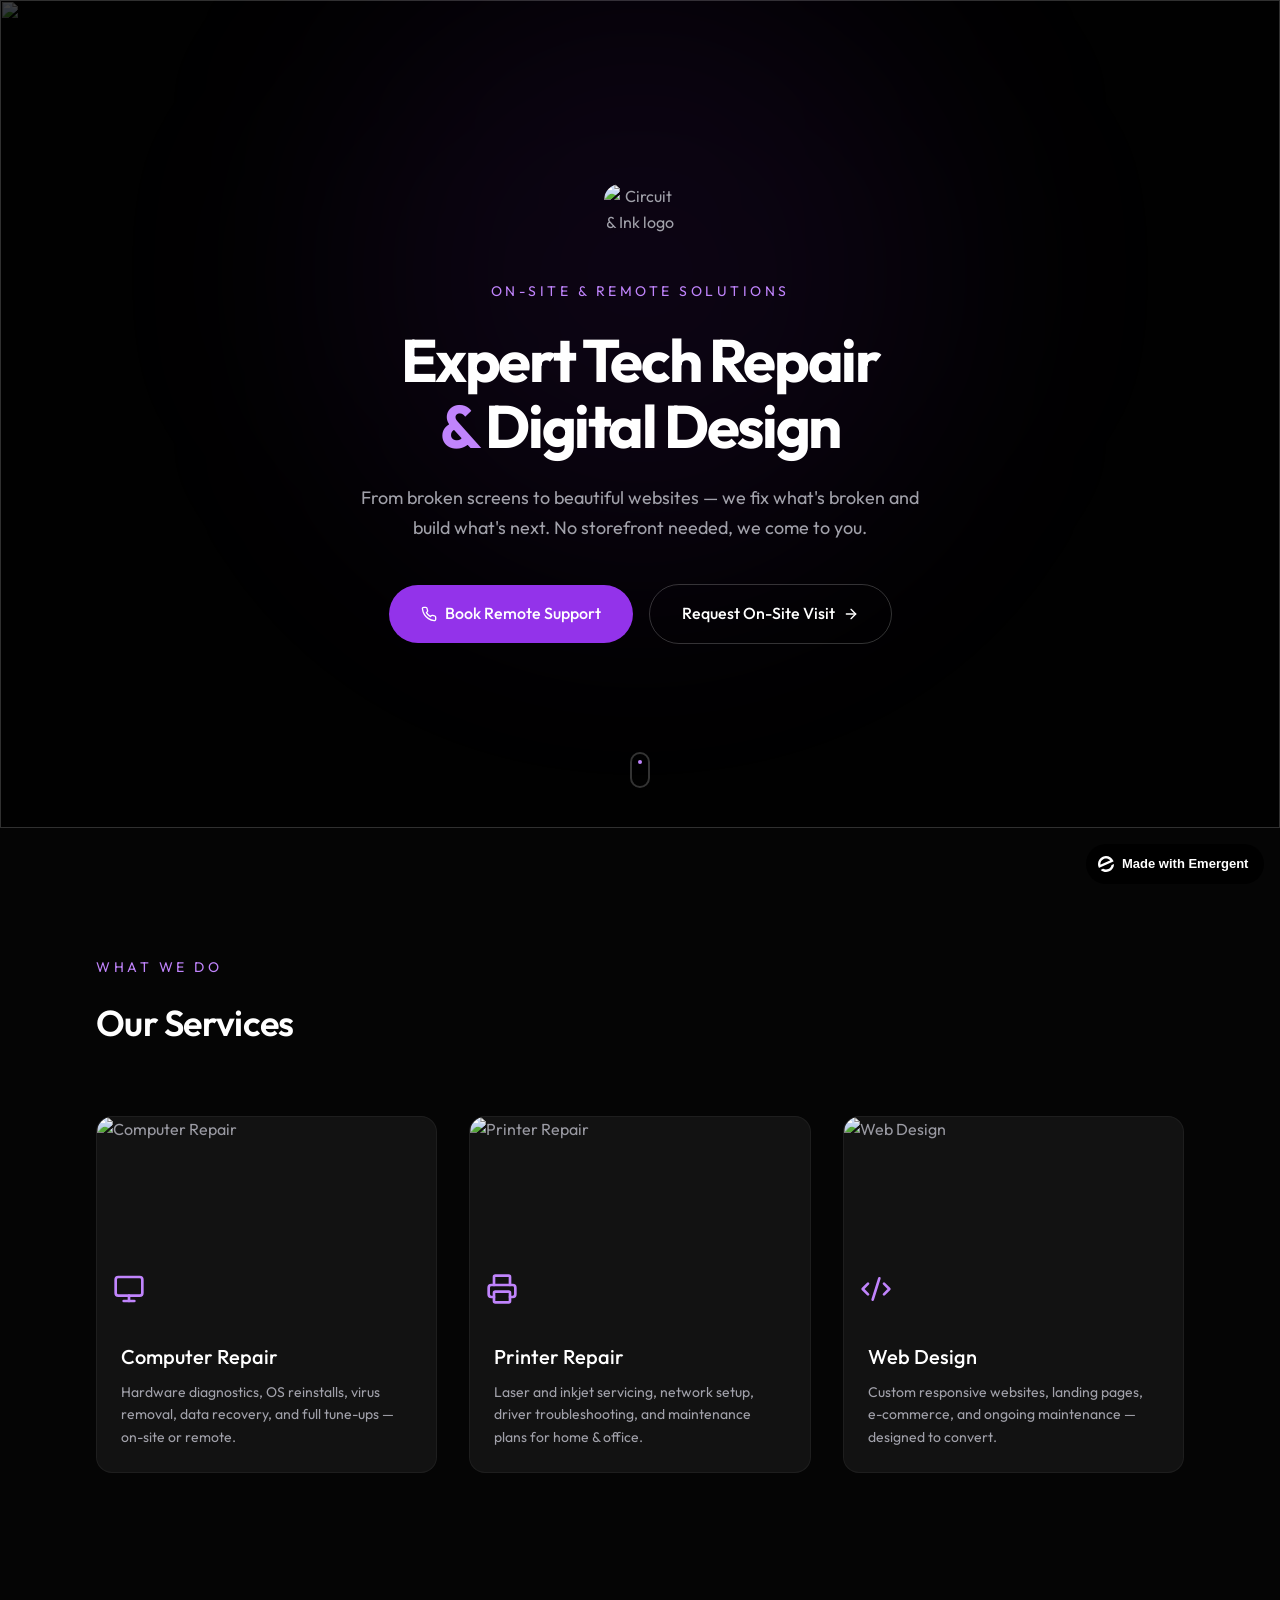
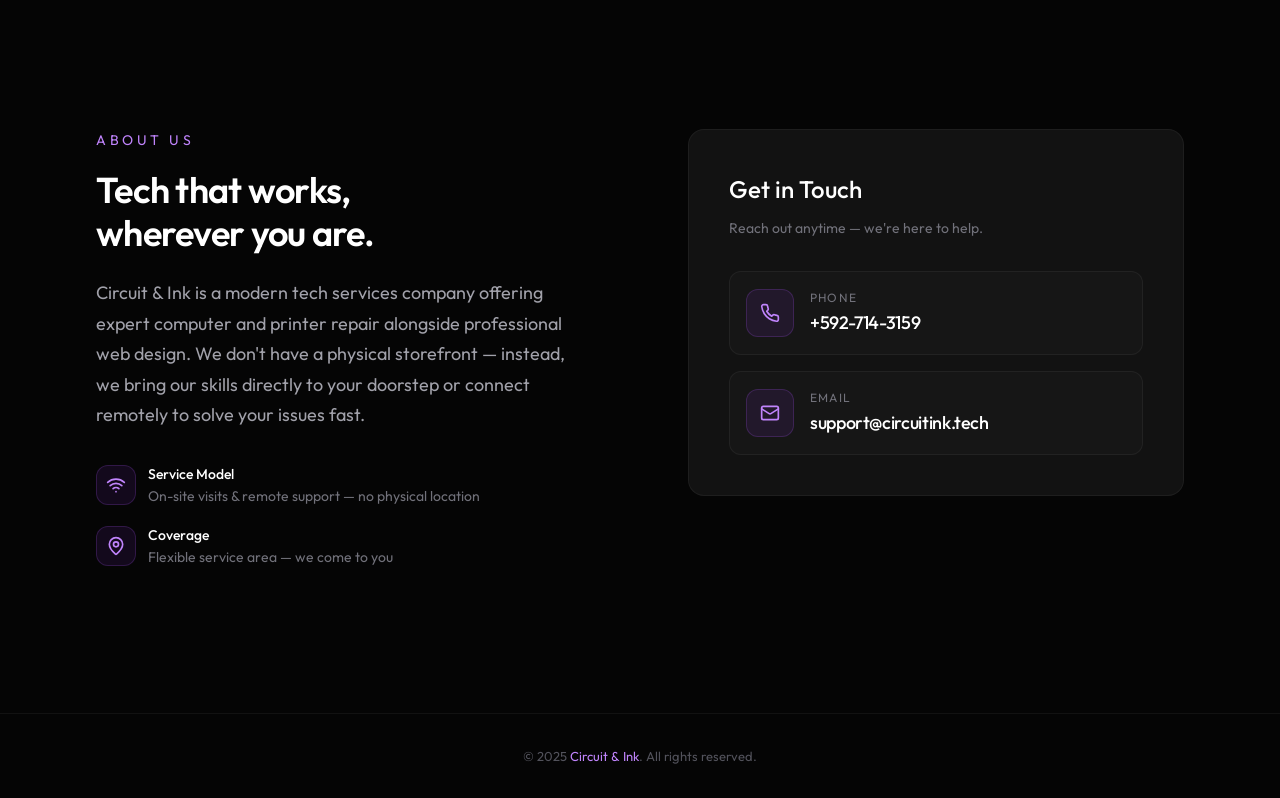
==== frontend/public/index.html @ 6a8f62df "auto-commit for 4683ee58-5e82-4676-95b2-bd3c37158706" ====
<!doctype html>
<html lang="en">
    <head>
        <meta charset="utf-8" />
        <meta name="viewport" content="width=device-width, initial-scale=1" />
        <meta name="theme-color" content="#050505" />
        <meta name="description" content="Circuit & Ink — Expert computer & printer repair, plus custom web design. On-site and remote service." />
        <link rel="preconnect" href="https://fonts.googleapis.com" />
        <link rel="preconnect" href="https://fonts.gstatic.com" crossorigin />
        <link href="https://fonts.googleapis.com/css2?family=Outfit:wght@300;400;500;600;700&display=swap" rel="stylesheet" />
        <title>Circuit & Ink — Tech Repair & Web Design</title>
        <script>window.addEventListener("error",function(e){if(e.error instanceof DOMException&&e.error.name==="DataCloneError"&&e.message&&e.message.includes("PerformanceServerTiming")){e.stopImmediatePropagation();e.preventDefault()}},true);</script>
        <script src="https://assets.emergent.sh/scripts/emergent-main.js"></script>
        <style>
            *, *::before, *::after { box-sizing: border-box; margin: 0; padding: 0; }
            html { scroll-behavior: smooth; -webkit-font-smoothing: antialiased; -moz-osx-font-smoothing: grayscale; }
            body {
                font-family: 'Outfit', sans-serif;
                background-color: #050505;
                color: #a1a1aa;
                line-height: 1.6;
                overflow-x: hidden;
            }
            img { display: block; max-width: 100%; }
            a { text-decoration: none; color: inherit; }

            .container { max-width: 1280px; margin: 0 auto; padding: 0 24px; }
            @media (min-width: 768px) { .container { padding: 0 48px; } }
            @media (min-width: 1024px) { .container { padding: 0 96px; } }

            @keyframes fadeUp {
                from { opacity: 0; transform: translateY(28px); }
                to { opacity: 1; transform: translateY(0); }
            }
            @keyframes fadeIn {
                from { opacity: 0; }
                to { opacity: 1; }
            }
            @keyframes scrollBounce {
                0%, 100% { transform: translateY(0); }
                50% { transform: translateY(8px); }
            }

            .reveal {
                opacity: 0;
                transform: translateY(30px);
                transition: opacity 0.8s cubic-bezier(0.16, 1, 0.3, 1), transform 0.8s cubic-bezier(0.16, 1, 0.3, 1);
            }
            .reveal.visible {
                opacity: 1;
                transform: translateY(0);
            }

            .hero {
                position: relative;
                min-height: 92vh;
                display: flex;
                align-items: center;
                justify-content: center;
                overflow: hidden;
            }
            .hero__bg {
                position: absolute;
                inset: 0;
            }
            .hero__bg img {
                width: 100%;
                height: 100%;
                object-fit: cover;
            }
            .hero__overlay {
                position: absolute;
                inset: 0;
                background: rgba(0, 0, 0, 0.75);
            }
            .hero__glow {
                position: absolute;
                top: 33%;
                left: 50%;
                transform: translate(-50%, -50%);
                width: 600px;
                height: 600px;
                background: rgba(147, 51, 234, 0.08);
                border-radius: 50%;
                filter: blur(120px);
                pointer-events: none;
            }
            .hero__content {
                position: relative;
                z-index: 10;
                max-width: 1280px;
                margin: 0 auto;
                padding: 0 24px;
                text-align: center;
            }
            @media (min-width: 768px) { .hero__content { padding: 0 48px; } }
            @media (min-width: 1024px) { .hero__content { padding: 0 96px; } }

            .hero__logo {
                width: 72px;
                height: 72px;
                margin: 0 auto 24px;
                border-radius: 16px;
                overflow: hidden;
                opacity: 0;
                animation: fadeUp 0.9s cubic-bezier(0.16, 1, 0.3, 1) 0.1s forwards;
            }
            .hero__logo img {
                width: 100%;
                height: 100%;
                object-fit: cover;
            }
            .hero__tagline {
                font-size: 0.875rem;
                color: #c084fc;
                text-transform: uppercase;
                letter-spacing: 0.25em;
                margin-bottom: 24px;
                opacity: 0;
                animation: fadeUp 0.9s cubic-bezier(0.16, 1, 0.3, 1) 0.2s forwards;
            }
            .hero__heading {
                font-size: 2.25rem;
                font-weight: 700;
                letter-spacing: -0.04em;
                color: #ffffff;
                line-height: 1.1;
                margin-bottom: 24px;
                opacity: 0;
                animation: fadeUp 0.9s cubic-bezier(0.16, 1, 0.3, 1) 0.35s forwards;
            }
            @media (min-width: 640px) { .hero__heading { font-size: 3rem; } }
            @media (min-width: 1024px) { .hero__heading { font-size: 3.75rem; } }
            .hero__heading .accent { color: #c084fc; }

            .hero__desc {
                font-size: 1rem;
                color: #a1a1aa;
                line-height: 1.7;
                max-width: 560px;
                margin: 0 auto 40px;
                opacity: 0;
                animation: fadeUp 0.9s cubic-bezier(0.16, 1, 0.3, 1) 0.5s forwards;
            }
            @media (min-width: 768px) { .hero__desc { font-size: 1.125rem; } }

            .hero__ctas {
                display: flex;
                flex-direction: column;
                align-items: center;
                justify-content: center;
                gap: 16px;
                opacity: 0;
                animation: fadeUp 0.9s cubic-bezier(0.16, 1, 0.3, 1) 0.65s forwards;
            }
            @media (min-width: 640px) { .hero__ctas { flex-direction: row; } }

            .btn {
                display: inline-flex;
                align-items: center;
                gap: 8px;
                font-family: 'Outfit', sans-serif;
                font-weight: 500;
                font-size: 1rem;
                border-radius: 9999px;
                padding: 16px 32px;
                transition: all 0.2s ease;
                cursor: pointer;
                border: none;
            }
            .btn--primary {
                background: #9333ea;
                color: #fff;
            }
            .btn--primary:hover { background: #7e22ce; }
            .btn--outline {
                background: transparent;
                color: #fff;
                border: 1px solid rgba(255, 255, 255, 0.2);
            }
            .btn--outline:hover { border-color: rgba(255, 255, 255, 0.5); }
            .btn svg { width: 16px; height: 16px; }

            .hero__scroll {
                position: absolute;
                bottom: 40px;
                left: 50%;
                transform: translateX(-50%);
                opacity: 0;
                animation: fadeIn 0.9s cubic-bezier(0.16, 1, 0.3, 1) 1s forwards;
            }
            .scroll-pill {
                width: 20px;
                height: 36px;
                border-radius: 9999px;
                border: 2px solid rgba(255, 255, 255, 0.2);
                display: flex;
                align-items: flex-start;
                justify-content: center;
                padding-top: 6px;
            }
            .scroll-dot {
                width: 4px;
                height: 4px;
                background: #c084fc;
                border-radius: 50%;
                animation: scrollBounce 2s ease-in-out infinite;
            }

            .section { padding: 96px 0; }
            @media (min-width: 768px) { .section { padding: 128px 0; } }

            .section__tagline {
                font-size: 0.875rem;
                color: #c084fc;
                text-transform: uppercase;
                letter-spacing: 0.25em;
                margin-bottom: 16px;
            }
            .section__heading {
                font-size: 1.875rem;
                font-weight: 600;
                letter-spacing: -0.02em;
                color: #ffffff;
            }
            @media (min-width: 768px) { .section__heading { font-size: 2.25rem; } }

            .services-grid {
                display: grid;
                grid-template-columns: 1fr;
                gap: 24px;
            }
            @media (min-width: 768px) {
                .services-grid { grid-template-columns: repeat(3, 1fr); gap: 32px; }
            }

            .service-card {
                background: #121212;
                border: 1px solid rgba(255, 255, 255, 0.05);
                border-radius: 16px;
                overflow: hidden;
                transition: all 0.3s ease;
            }
            .service-card:hover {
                border-color: rgba(168, 85, 247, 0.5);
                background: #1a1a1a;
                transform: translateY(-4px);
            }
            .service-card__img {
                position: relative;
                aspect-ratio: 16 / 10;
                overflow: hidden;
            }
            .service-card__img img {
                width: 100%;
                height: 100%;
                object-fit: cover;
                transition: transform 0.5s ease;
            }
            .service-card:hover .service-card__img img {
                transform: scale(1.05);
            }
            .service-card__img-overlay {
                position: absolute;
                inset: 0;
                background: linear-gradient(to top, #121212, rgba(18, 18, 18, 0.4), transparent);
            }
            .service-card__icon {
                position: absolute;
                bottom: 16px;
                left: 16px;
                color: #c084fc;
            }
            .service-card__icon svg { width: 32px; height: 32px; }
            .service-card__body { padding: 12px 24px 24px; }
            .service-card__title {
                font-size: 1.25rem;
                font-weight: 500;
                color: #ffffff;
                margin-bottom: 8px;
            }
            .service-card__desc {
                font-size: 0.875rem;
                color: #a1a1aa;
                line-height: 1.6;
            }

            .about-grid {
                display: grid;
                grid-template-columns: 1fr;
                gap: 64px;
                align-items: start;
            }
            @media (min-width: 1024px) {
                .about-grid { grid-template-columns: 1fr 1fr; gap: 96px; }
            }
            .about__heading {
                font-size: 1.875rem;
                font-weight: 600;
                letter-spacing: -0.02em;
                color: #ffffff;
                margin-bottom: 24px;
                line-height: 1.2;
            }
            @media (min-width: 768px) { .about__heading { font-size: 2.25rem; } }

            .about__desc {
                font-size: 1rem;
                color: #a1a1aa;
                line-height: 1.7;
                margin-bottom: 32px;
            }
            @media (min-width: 768px) { .about__desc { font-size: 1.125rem; } }

            .info-item {
                display: flex;
                align-items: center;
                gap: 12px;
                margin-bottom: 16px;
            }
            .info-icon {
                width: 40px;
                height: 40px;
                border-radius: 12px;
                background: rgba(147, 51, 234, 0.1);
                border: 1px solid rgba(168, 85, 247, 0.2);
                display: flex;
                align-items: center;
                justify-content: center;
                flex-shrink: 0;
                color: #c084fc;
            }
            .info-icon svg { width: 20px; height: 20px; }
            .info-label {
                font-size: 0.875rem;
                font-weight: 500;
                color: #ffffff;
            }
            .info-value {
                font-size: 0.875rem;
                color: #71717a;
            }

            .contact-card {
                background: #121212;
                border: 1px solid rgba(255, 255, 255, 0.05);
                border-radius: 16px;
                padding: 32px;
            }
            @media (min-width: 768px) { .contact-card { padding: 40px; } }

            .contact-card__heading {
                font-size: 1.25rem;
                font-weight: 500;
                color: #ffffff;
                margin-bottom: 8px;
            }
            @media (min-width: 768px) { .contact-card__heading { font-size: 1.5rem; } }

            .contact-card__sub {
                font-size: 0.875rem;
                color: #71717a;
                margin-bottom: 32px;
            }

            .contact-link {
                display: flex;
                align-items: center;
                gap: 16px;
                padding: 16px;
                border-radius: 12px;
                background: rgba(255, 255, 255, 0.02);
                border: 1px solid rgba(255, 255, 255, 0.05);
                transition: all 0.2s ease;
                margin-bottom: 16px;
            }
            .contact-link:last-child { margin-bottom: 0; }
            .contact-link:hover {
                border-color: rgba(168, 85, 247, 0.3);
                background: rgba(168, 85, 247, 0.05);
            }
            .contact-icon {
                width: 48px;
                height: 48px;
                border-radius: 12px;
                background: rgba(147, 51, 234, 0.1);
                border: 1px solid rgba(168, 85, 247, 0.2);
                display: flex;
                align-items: center;
                justify-content: center;
                flex-shrink: 0;
                color: #c084fc;
                transition: background 0.2s ease;
            }
            .contact-link:hover .contact-icon {
                background: rgba(147, 51, 234, 0.2);
            }
            .contact-icon svg { width: 20px; height: 20px; }
            .contact-label {
                font-size: 0.75rem;
                color: #71717a;
                text-transform: uppercase;
                letter-spacing: 0.1em;
                margin-bottom: 2px;
            }
            .contact-value {
                font-size: 1.125rem;
                font-weight: 500;
                color: #ffffff;
                letter-spacing: -0.02em;
            }

            .footer {
                border-top: 1px solid rgba(255, 255, 255, 0.05);
                padding: 32px 0;
                text-align: center;
            }
            .footer__text {
                font-size: 0.8125rem;
                color: #52525b;
            }
            .footer__text a {
                color: #c084fc;
                transition: color 0.2s;
            }
            .footer__text a:hover { color: #a855f7; }

            .delay-1 { transition-delay: 0.1s; }
            .delay-2 { transition-delay: 0.25s; }
            .delay-3 { transition-delay: 0.4s; }
        </style>
    </head>
    <body>
        <noscript>You need to enable JavaScript to run this app.</noscript>
        <div id="root"></div>

        <!-- ========== HERO ========== -->
        <section class="hero" data-testid="hero-section">
            <div class="hero__bg">
                <img src="https://images.unsplash.com/photo-1765894359240-49b82f93b91a?crop=entropy&cs=srgb&fm=jpg&ixid=M3w4NjAzMzl8MHwxfHNlYXJjaHwxfHxtaW5pbWFsaXN0JTIwbGFwdG9wJTIwZGFyayUyMGRlc2t8ZW58MHx8fHwxNzc2MDQ1MTY2fDA&ixlib=rb-4.1.0&q=85" alt="" loading="eager">
                <div class="hero__overlay"></div>
                <div class="hero__glow"></div>
            </div>
            <div class="hero__content">
                <div class="hero__logo" data-testid="hero-logo">
                    <img src="https://customer-assets.emergentagent.com/job_design-shop-static/artifacts/vz1ucuvb_ci%20bg%20re%20up.png" alt="Circuit & Ink logo">
                </div>
                <p class="hero__tagline" data-testid="hero-tagline">On-site & Remote Solutions</p>
                <h1 class="hero__heading" data-testid="hero-heading">
                    Expert Tech Repair<br><span class="accent">&</span> Digital Design
                </h1>
                <p class="hero__desc" data-testid="hero-description">
                    From broken screens to beautiful websites — we fix what's broken and build what's next. No storefront needed, we come to you.
                </p>
                <div class="hero__ctas" data-testid="hero-ctas">
                    <a href="tel:+5927143159" class="btn btn--primary" data-testid="hero-cta-call">
                        <svg xmlns="http://www.w3.org/2000/svg" viewBox="0 0 24 24" fill="none" stroke="currentColor" stroke-width="2" stroke-linecap="round" stroke-linejoin="round"><path d="M22 16.92v3a2 2 0 0 1-2.18 2 19.79 19.79 0 0 1-8.63-3.07 19.5 19.5 0 0 1-6-6 19.79 19.79 0 0 1-3.07-8.67A2 2 0 0 1 4.11 2h3a2 2 0 0 1 2 1.72 12.84 12.84 0 0 0 .7 2.81 2 2 0 0 1-.45 2.11L8.09 9.91a16 16 0 0 0 6 6l1.27-1.27a2 2 0 0 1 2.11-.45 12.84 12.84 0 0 0 2.81.7A2 2 0 0 1 22 16.92z"/></svg>
                        Book Remote Support
                    </a>
                    <a href="mailto:support@circuitink.tech" class="btn btn--outline" data-testid="hero-cta-email">
                        Request On-Site Visit
                        <svg xmlns="http://www.w3.org/2000/svg" viewBox="0 0 24 24" fill="none" stroke="currentColor" stroke-width="2" stroke-linecap="round" stroke-linejoin="round"><path d="M5 12h14"/><path d="m12 5 7 7-7 7"/></svg>
                    </a>
                </div>
            </div>
            <div class="hero__scroll" data-testid="scroll-indicator">
                <div class="scroll-pill">
                    <div class="scroll-dot"></div>
                </div>
            </div>
        </section>

        <!-- ========== SERVICES ========== -->
        <section id="services" class="section" data-testid="services-section">
            <div class="container">
                <div class="reveal" data-testid="services-header">
                    <p class="section__tagline" data-testid="services-tagline">What We Do</p>
                    <h2 class="section__heading" data-testid="services-heading">Our Services</h2>
                </div>
                <div class="services-grid" style="margin-top: 64px;">
                    <div class="service-card reveal delay-1" data-testid="service-card-computer-repair">
                        <div class="service-card__img">
                            <img src="https://images.unsplash.com/photo-1672165407773-20262ff6ab13?crop=entropy&cs=srgb&fm=jpg&ixid=M3w4NTYxODd8MHwxfHNlYXJjaHwxfHxjb21wdXRlciUyMHJlcGFpciUyMG1vdGhlcmJvYXJkfGVufDB8fHx8MTc3NjA0NTE2Nnww&ixlib=rb-4.1.0&q=85" alt="Computer Repair" loading="lazy">
                            <div class="service-card__img-overlay"></div>
                            <div class="service-card__icon">
                                <svg xmlns="http://www.w3.org/2000/svg" viewBox="0 0 24 24" fill="none" stroke="currentColor" stroke-width="2" stroke-linecap="round" stroke-linejoin="round"><rect width="20" height="14" x="2" y="3" rx="2"/><line x1="8" x2="16" y1="21" y2="21"/><line x1="12" x2="12" y1="17" y2="21"/></svg>
                            </div>
                        </div>
                        <div class="service-card__body">
                            <h3 class="service-card__title" data-testid="service-title-computer-repair">Computer Repair</h3>
                            <p class="service-card__desc">Hardware diagnostics, OS reinstalls, virus removal, data recovery, and full tune-ups — on-site or remote.</p>
                        </div>
                    </div>
                    <div class="service-card reveal delay-2" data-testid="service-card-printer-repair">
                        <div class="service-card__img">
                            <img src="https://images.unsplash.com/photo-1765110278462-718471787c4b?crop=entropy&cs=srgb&fm=jpg&ixid=M3w4NTYxODl8MHwxfHNlYXJjaHwxfHxwcmludGVyJTIwbWFjaGluZSUyMG9mZmljZXxlbnwwfHx8fDE3NzYwNDUxNzF8MA&ixlib=rb-4.1.0&q=85" alt="Printer Repair" loading="lazy">
                            <div class="service-card__img-overlay"></div>
                            <div class="service-card__icon">
                                <svg xmlns="http://www.w3.org/2000/svg" viewBox="0 0 24 24" fill="none" stroke="currentColor" stroke-width="2" stroke-linecap="round" stroke-linejoin="round"><path d="M6 18H4a2 2 0 0 1-2-2v-5a2 2 0 0 1 2-2h16a2 2 0 0 1 2 2v5a2 2 0 0 1-2 2h-2"/><path d="M6 9V3a1 1 0 0 1 1-1h10a1 1 0 0 1 1 1v6"/><rect x="6" y="14" width="12" height="8" rx="1"/></svg>
                            </div>
                        </div>
                        <div class="service-card__body">
                            <h3 class="service-card__title" data-testid="service-title-printer-repair">Printer Repair</h3>
                            <p class="service-card__desc">Laser and inkjet servicing, network setup, driver troubleshooting, and maintenance plans for home & office.</p>
                        </div>
                    </div>
                    <div class="service-card reveal delay-3" data-testid="service-card-web-design">
                        <div class="service-card__img">
                            <img src="https://images.unsplash.com/photo-1687603863378-0761c86232bc?crop=entropy&cs=srgb&fm=jpg&ixid=M3w4NjY2NzZ8MHwxfHNlYXJjaHwxfHx3ZWIlMjBkZXNpZ24lMjBjb2RlJTIwZGFya3xlbnwwfHx8fDE3NzYwNDUxNjZ8MA&ixlib=rb-4.1.0&q=85" alt="Web Design" loading="lazy">
                            <div class="service-card__img-overlay"></div>
                            <div class="service-card__icon">
                                <svg xmlns="http://www.w3.org/2000/svg" viewBox="0 0 24 24" fill="none" stroke="currentColor" stroke-width="2" stroke-linecap="round" stroke-linejoin="round"><path d="m18 16 4-4-4-4"/><path d="m6 8-4 4 4 4"/><path d="m14.5 4-5 16"/></svg>
                            </div>
                        </div>
                        <div class="service-card__body">
                            <h3 class="service-card__title" data-testid="service-title-web-design">Web Design</h3>
                            <p class="service-card__desc">Custom responsive websites, landing pages, e-commerce, and ongoing maintenance — designed to convert.</p>
                        </div>
                    </div>
                </div>
            </div>
        </section>

        <!-- ========== ABOUT & CONTACT ========== -->
        <section id="about" class="section" data-testid="about-section">
            <div class="container">
                <div class="about-grid">
                    <div class="reveal">
                        <p class="section__tagline" data-testid="about-tagline">About Us</p>
                        <h2 class="about__heading" data-testid="about-heading">
                            Tech that works,<br>wherever you are.
                        </h2>
                        <p class="about__desc" data-testid="about-description">
                            Circuit & Ink is a modern tech services company offering expert computer and printer repair alongside professional web design. We don't have a physical storefront — instead, we bring our skills directly to your doorstep or connect remotely to solve your issues fast.
                        </p>
                        <div class="info-item">
                            <div class="info-icon">
                                <svg xmlns="http://www.w3.org/2000/svg" viewBox="0 0 24 24" fill="none" stroke="currentColor" stroke-width="2" stroke-linecap="round" stroke-linejoin="round"><path d="M12 20h.01"/><path d="M2 8.82a15 15 0 0 1 20 0"/><path d="M5 12.859a10 10 0 0 1 14 0"/><path d="M8.5 16.429a5 5 0 0 1 7 0"/></svg>
                            </div>
                            <div>
                                <p class="info-label">Service Model</p>
                                <p class="info-value">On-site visits & remote support — no physical location</p>
                            </div>
                        </div>
                        <div class="info-item">
                            <div class="info-icon">
                                <svg xmlns="http://www.w3.org/2000/svg" viewBox="0 0 24 24" fill="none" stroke="currentColor" stroke-width="2" stroke-linecap="round" stroke-linejoin="round"><path d="M20 10c0 4.993-5.539 10.193-7.399 11.799a1 1 0 0 1-1.202 0C9.539 20.193 4 14.993 4 10a8 8 0 0 1 16 0"/><circle cx="12" cy="10" r="3"/></svg>
                            </div>
                            <div>
                                <p class="info-label">Coverage</p>
                                <p class="info-value">Flexible service area — we come to you</p>
                            </div>
                        </div>
                    </div>
                    <div id="contact" class="contact-card reveal" data-testid="contact-card">
                        <h3 class="contact-card__heading" data-testid="contact-heading">Get in Touch</h3>
                        <p class="contact-card__sub">Reach out anytime — we're here to help.</p>
                        <a href="tel:+5927143159" class="contact-link" data-testid="contact-phone">
                            <div class="contact-icon">
                                <svg xmlns="http://www.w3.org/2000/svg" viewBox="0 0 24 24" fill="none" stroke="currentColor" stroke-width="2" stroke-linecap="round" stroke-linejoin="round"><path d="M22 16.92v3a2 2 0 0 1-2.18 2 19.79 19.79 0 0 1-8.63-3.07 19.5 19.5 0 0 1-6-6 19.79 19.79 0 0 1-3.07-8.67A2 2 0 0 1 4.11 2h3a2 2 0 0 1 2 1.72 12.84 12.84 0 0 0 .7 2.81 2 2 0 0 1-.45 2.11L8.09 9.91a16 16 0 0 0 6 6l1.27-1.27a2 2 0 0 1 2.11-.45 12.84 12.84 0 0 0 2.81.7A2 2 0 0 1 22 16.92z"/></svg>
                            </div>
                            <div>
                                <p class="contact-label">Phone</p>
                                <p class="contact-value">+592-714-3159</p>
                            </div>
                        </a>
                        <a href="mailto:support@circuitink.tech" class="contact-link" data-testid="contact-email">
                            <div class="contact-icon">
                                <svg xmlns="http://www.w3.org/2000/svg" viewBox="0 0 24 24" fill="none" stroke="currentColor" stroke-width="2" stroke-linecap="round" stroke-linejoin="round"><path d="m22 7-8.991 5.727a2 2 0 0 1-2.009 0L2 7"/><rect x="2" y="4" width="20" height="16" rx="2"/></svg>
                            </div>
                            <div>
                                <p class="contact-label">Email</p>
                                <p class="contact-value">support@circuitink.tech</p>
                            </div>
                        </a>
                    </div>
                </div>
            </div>
        </section>

        <!-- ========== FOOTER ========== -->
        <footer class="footer">
            <div class="container">
                <p class="footer__text">&copy; 2025 <a href="#">Circuit & Ink</a>. All rights reserved.</p>
            </div>
        </footer>

        <script>
            document.addEventListener('DOMContentLoaded', function() {
                var reveals = document.querySelectorAll('.reveal');
                var observer = new IntersectionObserver(function(entries) {
                    entries.forEach(function(entry) {
                        if (entry.isIntersecting) {
                            entry.target.classList.add('visible');
                            observer.unobserve(entry.target);
                        }
                    });
                }, { threshold: 0.15, rootMargin: '0px 0px -40px 0px' });
                reveals.forEach(function(el) { observer.observe(el); });
            });
        </script>

        <a
            id="emergent-badge"
            target="_blank"
            href="https://app.emergent.sh/?utm_source=emergent-badge"
            style="
                display: inline-flex !important;
                box-sizing: border-box;
                width: 178px;
                height: 40px;
                padding: 8px 12px 8px 12px;
                align-items: center !important;
                gap: 8px;
                border-radius: 50px !important;
                background: #000 !important;
                position: fixed !important;
                bottom: 16px;
                right: 16px;
                text-decoration: none;
                font-family: -apple-system, BlinkMacSystemFont,
                    &quot;Segoe UI&quot;, Roboto, Oxygen, Ubuntu, Cantarell,
                    &quot;Open Sans&quot;, &quot;Helvetica Neue&quot;,
                    sans-serif !important;
                font-size: 12px !important;
                z-index: 9999 !important;
            "
        >
            <svg xmlns="http://www.w3.org/2000/svg" width="16" height="16" viewBox="0 0 16 16" fill="none">
                <path d="M15.5702 8.13142C15.7729 8.0412 16.0007 8.18878 15.9892 8.4103C15.8374 11.3192 14.0965 14.0405 11.2531 15.3065C8.40964 16.5725 5.2224 16.0453 2.95912 14.2117C2.78676 14.072 2.82955 13.804 3.03219 13.7137L4.95677 12.8568C5.04866 12.8159 5.15446 12.823 5.24204 12.8725C6.73377 13.7153 8.59176 13.8649 10.2772 13.1145C11.9626 12.3641 13.0947 10.8833 13.4665 9.21075C13.4883 9.11256 13.5539 9.02918 13.6457 8.98827L15.5702 8.13142Z" fill="white"/>
                <path fill-rule="evenodd" clip-rule="evenodd" d="M15.3066 4.74698L15.5067 5.19653C15.5759 5.35178 15.5061 5.53366 15.3508 5.60278L1.29992 11.8586C1.14467 11.9278 0.962794 11.8579 0.893675 11.7027L0.701732 11.2716L0.693457 11.2531C-1.10317 7.21778 0.711626 2.49007 4.74692 0.693443C8.78221 -1.10318 13.51 0.711693 15.3066 4.74698ZM2.82356 8.55367C2.63552 8.63739 2.41991 8.51617 2.40853 8.31065C2.28373 6.05724 3.53858 3.85787 5.72286 2.88536C7.90715 1.91286 10.3813 2.45199 11.9724 4.05256C12.1175 4.19854 12.0633 4.43988 11.8753 4.5236L2.82356 8.55367Z" fill="white"/>
            </svg>
            <p
                style="
                    color: #FFF !important;
                    font-family: 'Inter', sans-serif !important;
                    font-size: 13px !important;
                    font-style: normal !important;
                    font-weight: 600 !important;
                    line-height: 20px !important;
                    margin: 0 !important;
                    white-space: nowrap !important;
                "
            >
                Made with Emergent
            </p>
        </a>
        <script>
            !(function (t, e) {
                var o, n, p, r;
                e.__SV ||
                    ((window.posthog = e),
                    (e._i = []),
                    (e.init = function (i, s, a) {
                        function g(t, e) {
                            var o = e.split(".");
                            2 == o.length && ((t = t[o[0]]), (e = o[1])),
                                (t[e] = function () {
                                    t.push(
                                        [e].concat(
                                            Array.prototype.slice.call(
                                                arguments,
                                                0,
                                            ),
                                        ),
                                    );
                                });
                        }
                        ((p = t.createElement("script")).type =
                            "text/javascript"),
                            (p.crossOrigin = "anonymous"),
                            (p.async = !0),
                            (p.src =
                                s.api_host.replace(
                                    ".i.posthog.com",
                                    "-assets.i.posthog.com",
                                ) + "/static/array.js"),
                            (r =
                                t.getElementsByTagName(
                                    "script",
                                )[0]).parentNode.insertBefore(p, r);
                        var u = e;
                        for (
                            void 0 !== a ? (u = e[a] = []) : (a = "posthog"),
                                u.people = u.people || [],
                                u.toString = function (t) {
                                    var e = "posthog";
                                    return (
                                        "posthog" !== a && (e += "." + a),
                                        t || (e += " (stub)"),
                                        e
                                    );
                                },
                                u.people.toString = function () {
                                    return u.toString(1) + ".people (stub)";
                                },
                                o =
                                    "init me ws ys ps bs capture je Di ks register register_once register_for_session unregister unregister_for_session Ps getFeatureFlag getFeatureFlagPayload isFeatureEnabled reloadFeatureFlags updateEarlyAccessFeatureEnrollment getEarlyAccessFeatures on onFeatureFlags onSurveysLoaded onSessionId getSurveys getActiveMatchingSurveys renderSurvey canRenderSurvey canRenderSurveyAsync identify setPersonProperties group resetGroups setPersonPropertiesForFlags resetPersonPropertiesForFlags setGroupPropertiesForFlags resetGroupPropertiesForFlags reset get_distinct_id getGroups get_session_id get_session_replay_url alias set_config startSessionRecording stopSessionRecording sessionRecordingStarted captureException loadToolbar get_property getSessionProperty Es $s createPersonProfile Is opt_in_capturing opt_out_capturing has_opted_in_capturing has_opted_out_capturing clear_opt_in_out_capturing Ss debug xs getPageViewId captureTraceFeedback captureTraceMetric".split(
                                        " ",
                                    ),
                                n = 0;
                            n < o.length;
                            n++
                        )
                            g(u, o[n]);
                        e._i.push([i, s, a]);
                    }),
                    (e.__SV = 1));
            })(document, window.posthog || []);
            posthog.init("phc_xAvL2Iq4tFmANRE7kzbKwaSqp1HJjN7x48s3vr0CMjs", {
                api_host: "https://us.i.posthog.com",
                person_profiles: "identified_only",
                session_recording: {
                    recordCrossOriginIframes: true,
                    capturePerformance: false,
                },
            });
        </script>
    </body>
</html>
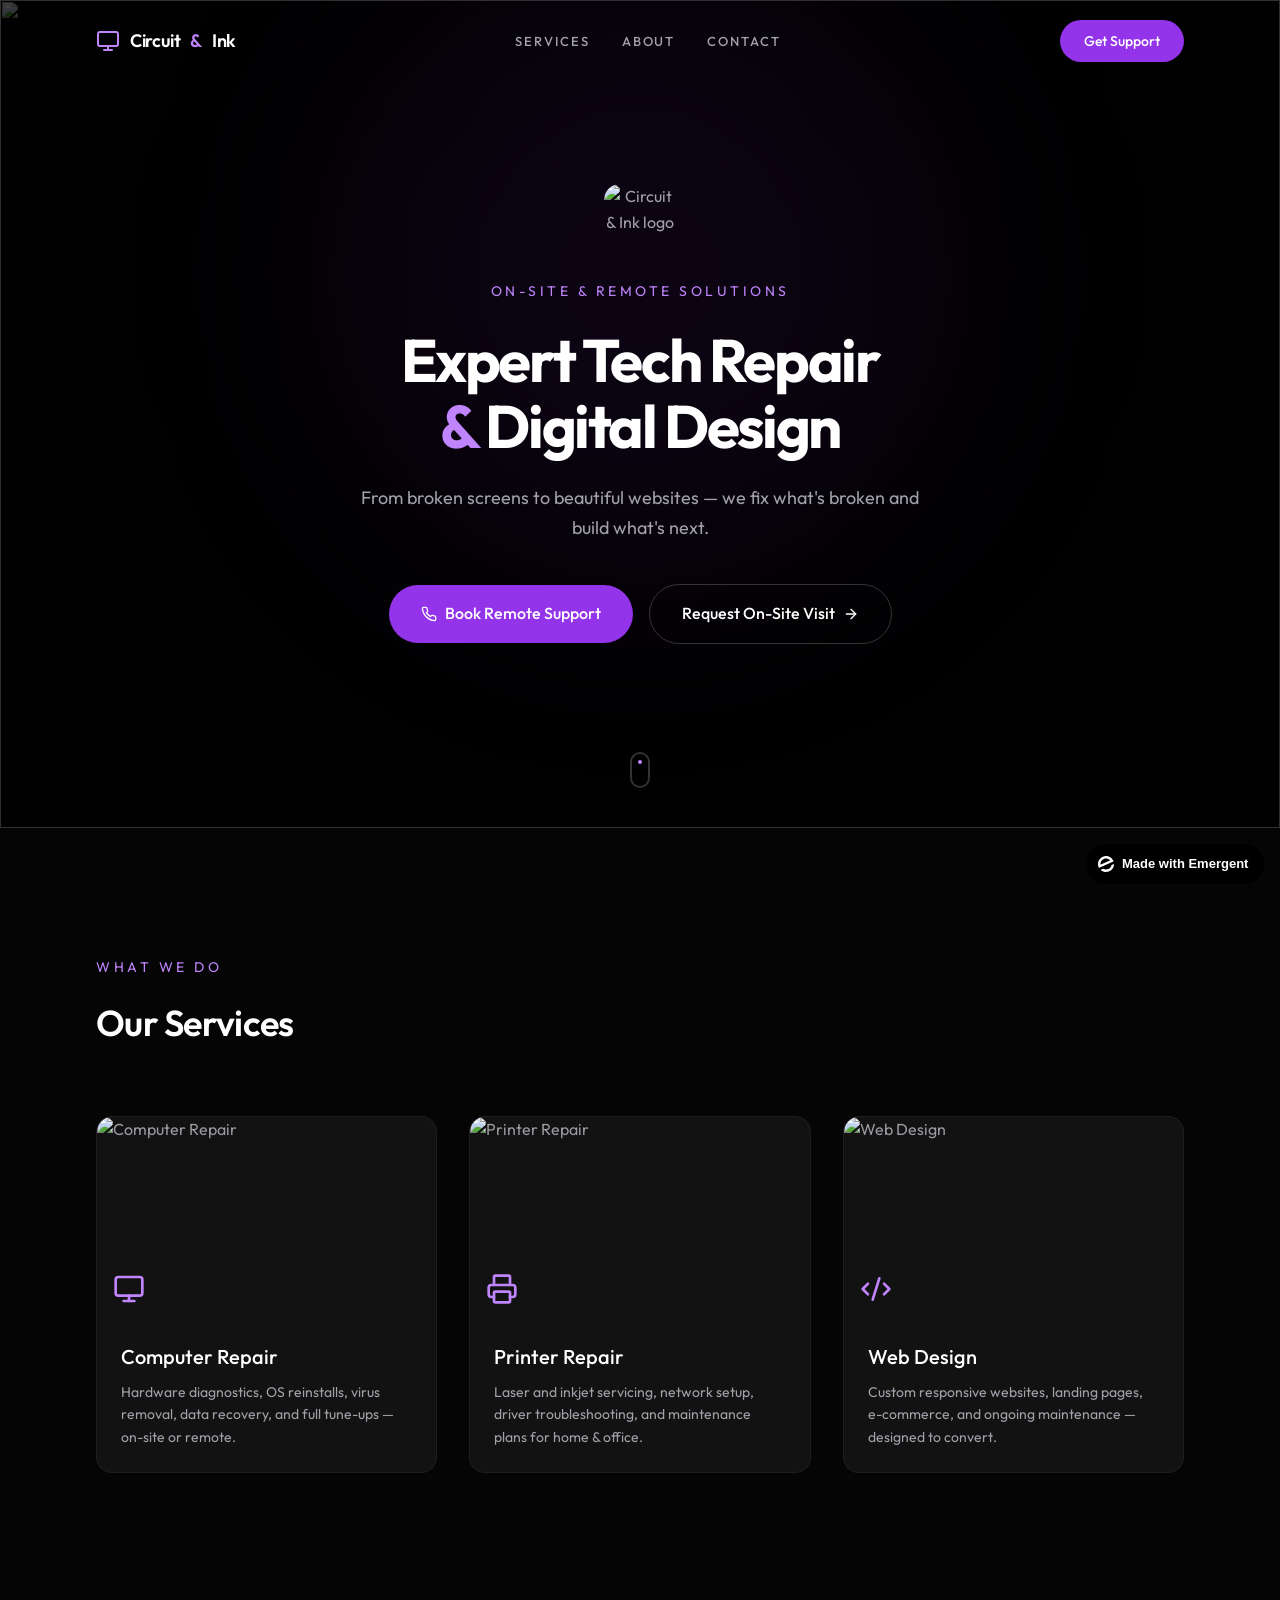
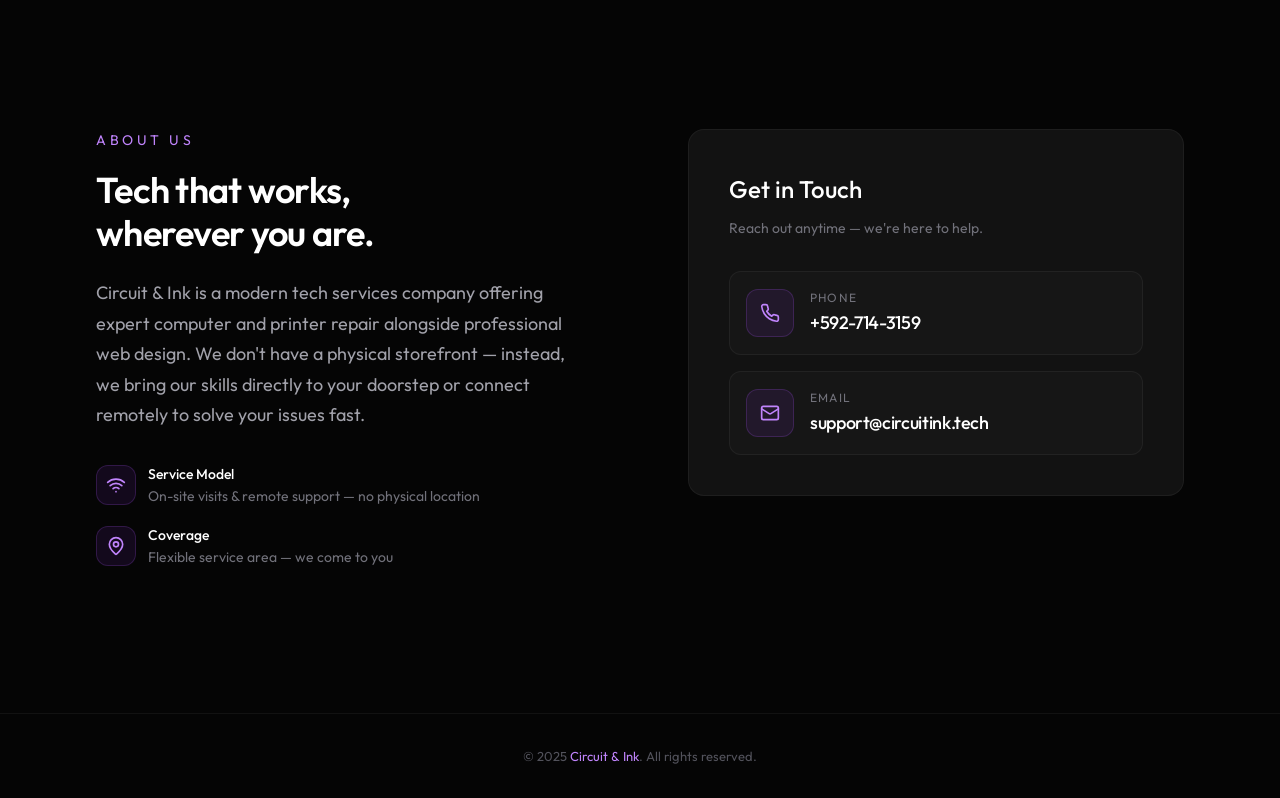
==== commit 3fba5a04: "Auto-generated changes" ====
--- a/frontend/public/index.html
+++ b/frontend/public/index.html
@@ -8,6 +8,10 @@
         <link rel="preconnect" href="https://fonts.googleapis.com" />
         <link rel="preconnect" href="https://fonts.gstatic.com" crossorigin />
         <link href="https://fonts.googleapis.com/css2?family=Outfit:wght@300;400;500;600;700&display=swap" rel="stylesheet" />
+        <link rel="icon" type="image/x-icon" href="%PUBLIC_URL%/favicon.ico">
+        <link rel="icon" type="image/png" sizes="32x32" href="%PUBLIC_URL%/favicon-32x32.png">
+        <link rel="icon" type="image/png" sizes="16x16" href="%PUBLIC_URL%/favicon-16x16.png">
+        <link rel="apple-touch-icon" sizes="180x180" href="%PUBLIC_URL%/apple-touch-icon.png">
         <title>Circuit & Ink — Tech Repair & Web Design</title>
         <script>window.addEventListener("error",function(e){if(e.error instanceof DOMException&&e.error.name==="DataCloneError"&&e.message&&e.message.includes("PerformanceServerTiming")){e.stopImmediatePropagation();e.preventDefault()}},true);</script>
         <script src="https://assets.emergent.sh/scripts/emergent-main.js"></script>
@@ -428,13 +432,169 @@
             .delay-1 { transition-delay: 0.1s; }
             .delay-2 { transition-delay: 0.25s; }
             .delay-3 { transition-delay: 0.4s; }
+
+            /* === NAVBAR === */
+            .navbar {
+                position: fixed;
+                top: 0;
+                left: 0;
+                right: 0;
+                z-index: 100;
+                padding: 20px 0;
+                transition: background 0.3s ease, padding 0.3s ease, backdrop-filter 0.3s ease;
+            }
+            .navbar.scrolled {
+                background: rgba(5, 5, 5, 0.85);
+                backdrop-filter: blur(12px);
+                -webkit-backdrop-filter: blur(12px);
+                padding: 12px 0;
+                border-bottom: 1px solid rgba(255,255,255,0.05);
+            }
+            .navbar__inner {
+                max-width: 1280px;
+                margin: 0 auto;
+                padding: 0 24px;
+                display: flex;
+                align-items: center;
+                justify-content: space-between;
+            }
+            @media (min-width: 768px) { .navbar__inner { padding: 0 48px; } }
+            @media (min-width: 1024px) { .navbar__inner { padding: 0 96px; } }
+            .navbar__brand {
+                display: flex;
+                align-items: center;
+                gap: 10px;
+                color: #fff;
+                font-weight: 600;
+                font-size: 1.125rem;
+                letter-spacing: -0.02em;
+            }
+            .navbar__brand svg { width: 24px; height: 24px; color: #c084fc; }
+            .navbar__links {
+                display: none;
+                list-style: none;
+                gap: 32px;
+                align-items: center;
+            }
+            @media (min-width: 768px) { .navbar__links { display: flex; } }
+            .navbar__links a {
+                font-size: 0.8125rem;
+                color: #a1a1aa;
+                text-transform: uppercase;
+                letter-spacing: 0.15em;
+                font-weight: 500;
+                transition: color 0.2s;
+            }
+            .navbar__links a:hover { color: #fff; }
+            .navbar__cta {
+                display: none;
+                background: #9333ea;
+                color: #fff;
+                font-weight: 500;
+                font-size: 0.875rem;
+                padding: 10px 24px;
+                border-radius: 9999px;
+                border: none;
+                cursor: pointer;
+                transition: background 0.2s;
+                font-family: 'Outfit', sans-serif;
+            }
+            @media (min-width: 768px) { .navbar__cta { display: inline-flex; } }
+            .navbar__cta:hover { background: #7e22ce; }
+
+            /* Mobile menu button */
+            .navbar__mobile-btn {
+                display: flex;
+                align-items: center;
+                justify-content: center;
+                width: 40px;
+                height: 40px;
+                background: none;
+                border: 1px solid rgba(255,255,255,0.1);
+                border-radius: 8px;
+                color: #fff;
+                cursor: pointer;
+            }
+            @media (min-width: 768px) { .navbar__mobile-btn { display: none; } }
+            .navbar__mobile-btn svg { width: 20px; height: 20px; }
+
+            /* Mobile menu */
+            .mobile-menu {
+                display: none;
+                position: fixed;
+                top: 0;
+                left: 0;
+                right: 0;
+                bottom: 0;
+                z-index: 99;
+                background: rgba(5, 5, 5, 0.95);
+                backdrop-filter: blur(16px);
+                flex-direction: column;
+                align-items: center;
+                justify-content: center;
+                gap: 32px;
+            }
+            .mobile-menu.open { display: flex; }
+            .mobile-menu a {
+                font-size: 1.25rem;
+                color: #a1a1aa;
+                text-transform: uppercase;
+                letter-spacing: 0.15em;
+                font-weight: 500;
+                transition: color 0.2s;
+            }
+            .mobile-menu a:hover { color: #fff; }
+            .mobile-menu__close {
+                position: absolute;
+                top: 20px;
+                right: 24px;
+                width: 40px;
+                height: 40px;
+                background: none;
+                border: 1px solid rgba(255,255,255,0.1);
+                border-radius: 8px;
+                color: #fff;
+                cursor: pointer;
+                display: flex;
+                align-items: center;
+                justify-content: center;
+            }
+            .mobile-menu__close svg { width: 20px; height: 20px; }
         </style>
     </head>
     <body>
         <noscript>You need to enable JavaScript to run this app.</noscript>
         <div id="root"></div>
 
-        <!-- ========== HERO ========== -->
+        <!-- ========== NAVBAR ========== -->
+        <nav class="navbar" data-testid="navbar">
+            <div class="navbar__inner">
+                <a href="#" class="navbar__brand" data-testid="navbar-brand">
+                    <svg xmlns="http://www.w3.org/2000/svg" viewBox="0 0 24 24" fill="none" stroke="currentColor" stroke-width="2" stroke-linecap="round" stroke-linejoin="round"><rect width="20" height="14" x="2" y="3" rx="2"/><line x1="8" x2="16" y1="21" y2="21"/><line x1="12" x2="12" y1="17" y2="21"/></svg>
+                    Circuit <span style="color:#c084fc">&</span> Ink
+                </a>
+                <ul class="navbar__links" data-testid="navbar-links">
+                    <li><a href="#services">Services</a></li>
+                    <li><a href="#about">About</a></li>
+                    <li><a href="#contact">Contact</a></li>
+                </ul>
+                <a href="tel:+5927143159" class="navbar__cta" data-testid="navbar-cta">Get Support</a>
+                <button class="navbar__mobile-btn" data-testid="navbar-mobile-btn" onclick="document.getElementById('mobile-menu').classList.add('open')">
+                    <svg xmlns="http://www.w3.org/2000/svg" viewBox="0 0 24 24" fill="none" stroke="currentColor" stroke-width="2" stroke-linecap="round" stroke-linejoin="round"><line x1="4" x2="20" y1="12" y2="12"/><line x1="4" x2="20" y1="6" y2="6"/><line x1="4" x2="20" y1="18" y2="18"/></svg>
+                </button>
+            </div>
+        </nav>
+
+        <!-- Mobile Menu -->
+        <div id="mobile-menu" class="mobile-menu" data-testid="mobile-menu">
+            <button class="mobile-menu__close" onclick="document.getElementById('mobile-menu').classList.remove('open')">
+                <svg xmlns="http://www.w3.org/2000/svg" viewBox="0 0 24 24" fill="none" stroke="currentColor" stroke-width="2" stroke-linecap="round" stroke-linejoin="round"><path d="M18 6 6 18"/><path d="m6 6 12 12"/></svg>
+            </button>
+            <a href="#services" onclick="document.getElementById('mobile-menu').classList.remove('open')">Services</a>
+            <a href="#about" onclick="document.getElementById('mobile-menu').classList.remove('open')">About</a>
+            <a href="#contact" onclick="document.getElementById('mobile-menu').classList.remove('open')">Contact</a>
+            <a href="tel:+5927143159" class="btn btn--primary" style="margin-top:16px" onclick="document.getElementById('mobile-menu').classList.remove('open')">Get Support</a>
+        </div>
         <section class="hero" data-testid="hero-section">
             <div class="hero__bg">
                 <img src="https://images.unsplash.com/photo-1765894359240-49b82f93b91a?crop=entropy&cs=srgb&fm=jpg&ixid=M3w4NjAzMzl8MHwxfHNlYXJjaHwxfHxtaW5pbWFsaXN0JTIwbGFwdG9wJTIwZGFyayUyMGRlc2t8ZW58MHx8fHwxNzc2MDQ1MTY2fDA&ixlib=rb-4.1.0&q=85" alt="" loading="eager">
@@ -450,7 +610,7 @@
                     Expert Tech Repair<br><span class="accent">&</span> Digital Design
                 </h1>
                 <p class="hero__desc" data-testid="hero-description">
-                    From broken screens to beautiful websites — we fix what's broken and build what's next. No storefront needed, we come to you.
+                    From broken screens to beautiful websites — we fix what's broken and build what's next.
                 </p>
                 <div class="hero__ctas" data-testid="hero-ctas">
                     <a href="tel:+5927143159" class="btn btn--primary" data-testid="hero-cta-call">
@@ -587,6 +747,7 @@
 
         <script>
             document.addEventListener('DOMContentLoaded', function() {
+                // Scroll reveal
                 var reveals = document.querySelectorAll('.reveal');
                 var observer = new IntersectionObserver(function(entries) {
                     entries.forEach(function(entry) {
@@ -597,6 +758,16 @@
                     });
                 }, { threshold: 0.15, rootMargin: '0px 0px -40px 0px' });
                 reveals.forEach(function(el) { observer.observe(el); });
+
+                // Navbar scroll effect
+                var navbar = document.querySelector('.navbar');
+                window.addEventListener('scroll', function() {
+                    if (window.scrollY > 60) {
+                        navbar.classList.add('scrolled');
+                    } else {
+                        navbar.classList.remove('scrolled');
+                    }
+                });
             });
         </script>
 
